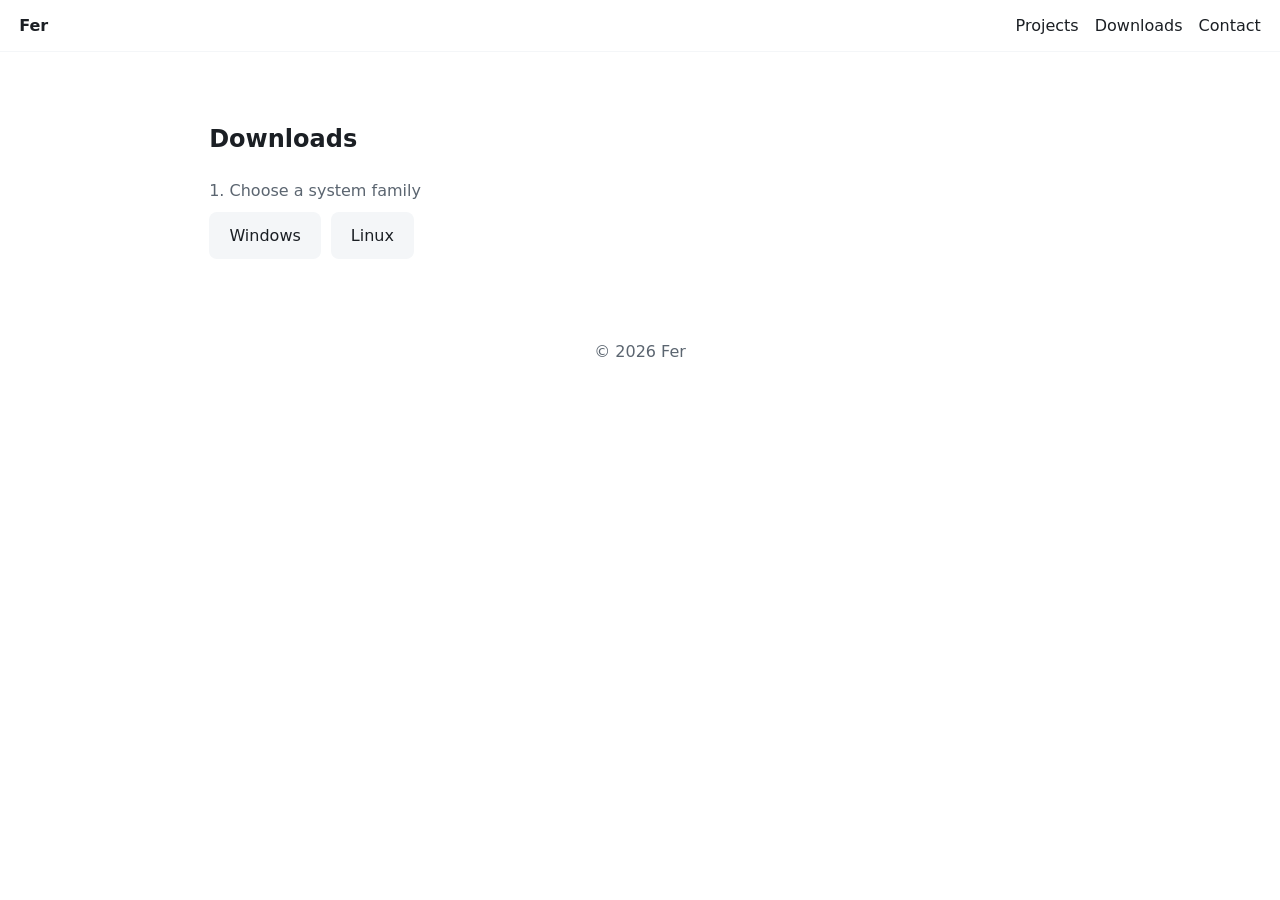
==== descargas.html @ 0d148b25 "Move downloads picker to its own page (descargas.html) Co-Authored-By: Claude Haiku 5.5 <noreply@ant" ====
<!DOCTYPE html>
<html lang="en">
<head>
  <meta charset="UTF-8">
  <meta name="viewport" content="width=device-width, initial-scale=1">
  <title>Downloads · Fer</title>
  <meta name="description" content="Choose a system and get its ISO from the official source">
  <link rel="stylesheet" href="styles.css">
</head>
<body>
  <header class="top">
    <a class="brand" href="index.html">Fer</a>
    <nav>
      <a href="index.html#proyectos">Projects</a>
      <a href="descargas.html">Downloads</a>
      <a href="index.html#contacto">Contact</a>
    </nav>
  </header>

  <main>
    <section id="elegir">
      <h1>Downloads</h1>
      <p class="picker-step">1. Choose a system family</p>
      <div id="familias" class="downloads"></div>

      <div id="paso-sistema" hidden>
        <p class="picker-step">2. Choose a system</p>
        <div id="sistemas" class="downloads"></div>
      </div>
    </section>

    <section id="detalle-descarga" hidden>
      <p><a href="descargas.html">← Back to the list</a></p>
      <h2 id="titulo-sistema"></h2>
      <p id="texto-sistema"></p>
      <p><a id="enlace-oficial" class="btn" target="_blank" rel="noopener">Go to the official download page</a></p>
      <p class="picker-step">The ISO is downloaded from the manufacturer, not from this site.</p>
    </section>
  </main>

  <footer>© <span id="anio"></span> Fer</footer>

  <script src="descargas.js"></script>
</body>
</html>
---- styles.css ----
:root { --bg:#fff; --fg:#1b1f24; --muted:#5b6570; --card:#f4f6f8; --accent:#2563eb; }
[data-theme="dark"] { --bg:#0f1318; --fg:#e8ecf0; --muted:#9aa5b1; --card:#1a2028; --accent:#6ea0ff; }
* { box-sizing:border-box; }
html { scroll-behavior:smooth; }
body { margin:0; font:16px/1.6 system-ui,-apple-system,Segoe UI,sans-serif; background:var(--bg); color:var(--fg); }
a { color:var(--accent); }
.top { position:sticky; top:0; display:flex; justify-content:space-between; align-items:center;
  padding:.8rem 1.2rem; background:var(--bg); border-bottom:1px solid var(--card); z-index:10; }
.brand { font-weight:700; text-decoration:none; color:var(--fg); }
nav { display:flex; gap:1rem; align-items:center; }
nav a { text-decoration:none; color:var(--fg); }
nav a:hover { color:var(--accent); }
button { font:inherit; background:none; border:0; cursor:pointer; color:var(--fg); }
#menu-btn { display:none; font-size:1.5rem; }
main { max-width:900px; margin:auto; padding:0 1.2rem; }
section { padding:3rem 0; }
.hero { padding:5rem 0 3rem; }
.hero h1 { font-size:clamp(2rem,6vw,3.2rem); margin:0 0 .5rem; }
.hero span { color:var(--accent); }
.btn { display:inline-block; padding:.6rem 1.2rem; background:var(--accent); color:#fff; border-radius:8px; text-decoration:none; }
.grid { display:grid; grid-template-columns:repeat(auto-fit,minmax(240px,1fr)); gap:1rem; }
.card { background:var(--card); padding:1.2rem; border-radius:12px; }
.card h3 { margin:0 0 .4rem; }
.timeline { list-style:none; padding:0; }
.timeline li { padding:.5rem 0 .5rem 1rem; border-left:3px solid var(--accent); margin-bottom:.5rem; }
.timeline time { color:var(--muted); font-size:.85rem; display:block; }
footer { text-align:center; padding:2rem; color:var(--muted); }
@media (max-width:640px) {
  #menu-btn { display:block; }
  nav { display:none; position:absolute; top:100%; left:0; right:0; flex-direction:column;
    background:var(--bg); padding:1rem; border-bottom:1px solid var(--card); }
  nav.open { display:flex; }
}
.card img { width:100%; height:auto; border-radius:8px; margin-bottom:.8rem; }
button.card { text-align:left; font:inherit; color:var(--fg); border:1px solid transparent; cursor:pointer; transition:transform .15s, border-color .15s; }
button.card:hover, button.card:focus-visible { transform:translateY(-3px); border-color:var(--accent); }
.more { color:var(--accent); font-size:.9rem; }
dialog { max-width:640px; width:calc(100% - 2rem); max-height:88vh; overflow:auto; border:0; border-radius:14px; padding:1.5rem; background:var(--bg); color:var(--fg); }
dialog::backdrop { background:rgba(0,0,0,.6); }
dialog h2 { margin:0 0 .2rem; }
dialog h3 { margin:1.2rem 0 .3rem; font-size:1rem; }
dialog img { width:100%; border-radius:8px; margin:.6rem 0; }
dialog li { margin-bottom:.3rem; }
.estado { color:var(--muted); margin:0 0 .6rem; }
#cerrar { position:sticky; top:0; float:right; font-size:1.2rem; background:var(--card); border-radius:50%; width:2rem; height:2rem; }

.downloads { display:flex; flex-wrap:wrap; gap:.6rem; }
.downloads button { padding:.6rem 1.2rem; background:var(--card); color:var(--fg); border:1px solid transparent; border-radius:8px; }
.downloads button:hover, .downloads button:focus-visible, .downloads button[aria-pressed="true"] { border-color:var(--accent); }
.picker-step { color:var(--muted); margin:1.2rem 0 .5rem; }
.picker-result { margin-top:1.5rem; }
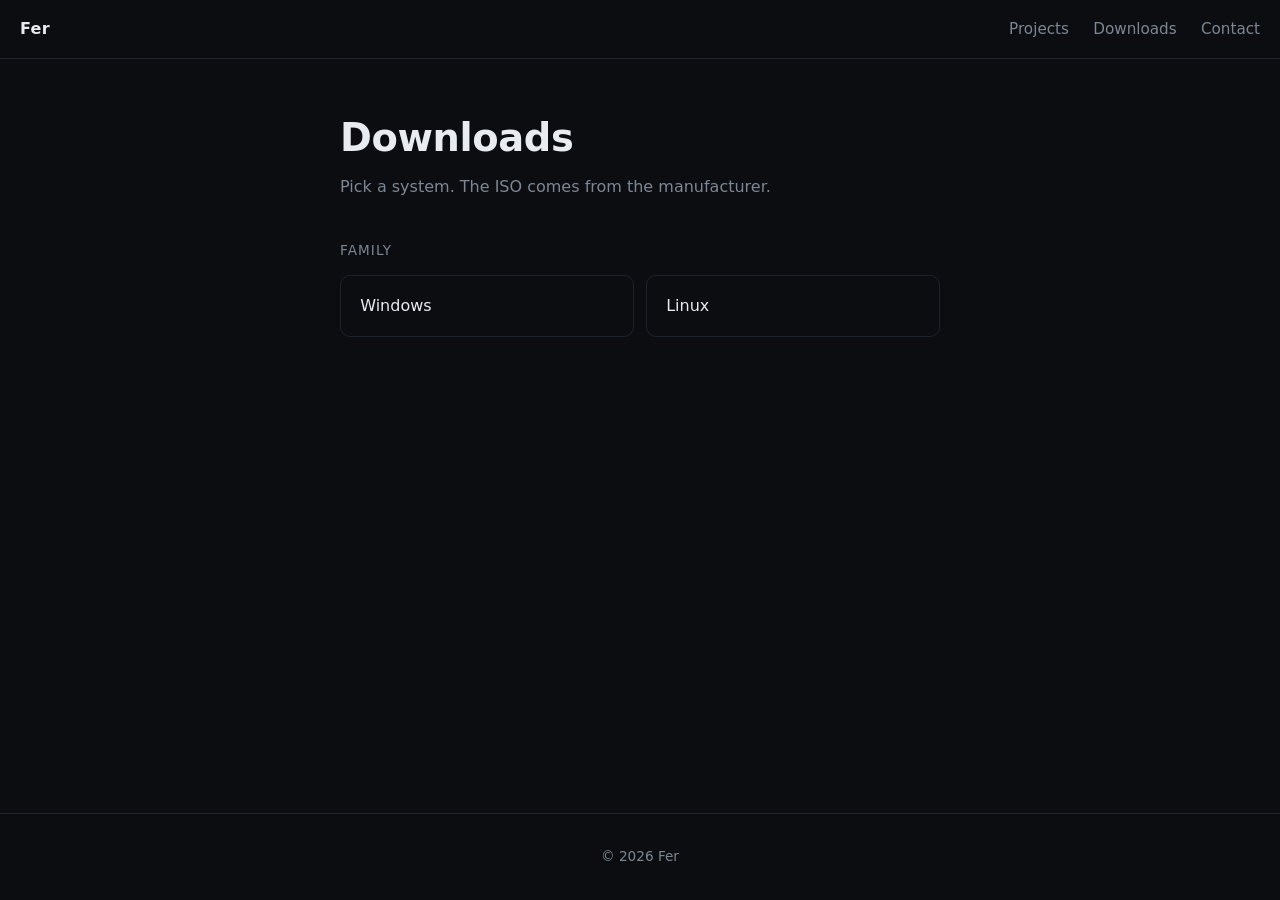
==== commit 20cbe95b: "Dark minimal design for the downloads page Co-Authored-By: Claude Haiku 5.5 <noreply@anthropic.com>" ====
--- a/descargas.html
+++ b/descargas.html
@@ -5,10 +5,34 @@
   <meta name="viewport" content="width=device-width, initial-scale=1">
   <title>Downloads · Fer</title>
   <meta name="description" content="Choose a system and get its ISO from the official source">
-  <link rel="stylesheet" href="styles.css">
+  <style>
+    :root { --bg:#0b0d10; --fg:#e8ecf0; --muted:#7d8793; --line:#1e242c; --hover:#151b22; --accent:#6ea0ff; }
+    * { box-sizing:border-box; }
+    body { margin:0; background:var(--bg); color:var(--fg); font:16px/1.6 system-ui,-apple-system,Segoe UI,sans-serif; min-height:100vh; display:flex; flex-direction:column; }
+    a { color:var(--accent); text-decoration:none; }
+    header { display:flex; justify-content:space-between; align-items:center; padding:1rem 1.25rem; border-bottom:1px solid var(--line); }
+    header .brand { color:var(--fg); font-weight:600; letter-spacing:.02em; }
+    header nav a { color:var(--muted); margin-left:1.2rem; font-size:.95rem; }
+    header nav a:hover { color:var(--fg); }
+    main { width:100%; max-width:640px; margin:0 auto; padding:3rem 1.25rem; flex:1; }
+    h1 { font-size:clamp(1.8rem,5vw,2.4rem); font-weight:600; margin:0 0 .4rem; letter-spacing:-.01em; }
+    .sub { color:var(--muted); margin:0 0 2.5rem; }
+    .step { color:var(--muted); font-size:.85rem; text-transform:uppercase; letter-spacing:.08em; margin:2rem 0 .8rem; }
+    .options { display:grid; grid-template-columns:repeat(auto-fit,minmax(180px,1fr)); gap:.75rem; }
+    .options button { font:inherit; color:var(--fg); background:transparent; border:1px solid var(--line); border-radius:10px; padding:1.1rem 1.2rem; text-align:left; cursor:pointer; transition:background .15s,border-color .15s; }
+    .options button:hover, .options button:focus-visible { background:var(--hover); border-color:var(--accent); outline:none; }
+    .back { display:inline-block; color:var(--muted); font-size:.95rem; margin-bottom:2rem; }
+    .back:hover { color:var(--fg); }
+    .detail h2 { font-size:1.6rem; font-weight:600; margin:0 0 .4rem; }
+    .detail p { color:var(--muted); margin:0 0 1.5rem; }
+    .btn { display:inline-block; background:var(--accent); color:#0b0d10; font-weight:600; padding:.75rem 1.4rem; border-radius:10px; }
+    .note { font-size:.85rem; color:var(--muted); margin-top:1.2rem; }
+    footer { text-align:center; color:var(--muted); font-size:.85rem; padding:2rem 1rem; border-top:1px solid var(--line); }
+    [hidden] { display:none !important; }
+  </style>
 </head>
 <body>
-  <header class="top">
+  <header>
     <a class="brand" href="index.html">Fer</a>
     <nav>
       <a href="index.html#proyectos">Projects</a>
@@ -20,21 +44,23 @@
   <main>
     <section id="elegir">
       <h1>Downloads</h1>
-      <p class="picker-step">1. Choose a system family</p>
-      <div id="familias" class="downloads"></div>
+      <p class="sub">Pick a system. The ISO comes from the manufacturer.</p>
+
+      <p class="step">Family</p>
+      <div id="familias" class="options"></div>
 
       <div id="paso-sistema" hidden>
-        <p class="picker-step">2. Choose a system</p>
-        <div id="sistemas" class="downloads"></div>
+        <p class="step">System</p>
+        <div id="sistemas" class="options"></div>
       </div>
     </section>
 
-    <section id="detalle-descarga" hidden>
-      <p><a href="descargas.html">← Back to the list</a></p>
+    <section id="detalle-descarga" class="detail" hidden>
+      <a class="back" href="descargas.html">← All systems</a>
       <h2 id="titulo-sistema"></h2>
       <p id="texto-sistema"></p>
-      <p><a id="enlace-oficial" class="btn" target="_blank" rel="noopener">Go to the official download page</a></p>
-      <p class="picker-step">The ISO is downloaded from the manufacturer, not from this site.</p>
+      <a id="enlace-oficial" class="btn" target="_blank" rel="noopener">Official download page</a>
+      <p class="note">This link opens the manufacturer's site. Nothing is hosted here.</p>
     </section>
   </main>
 
